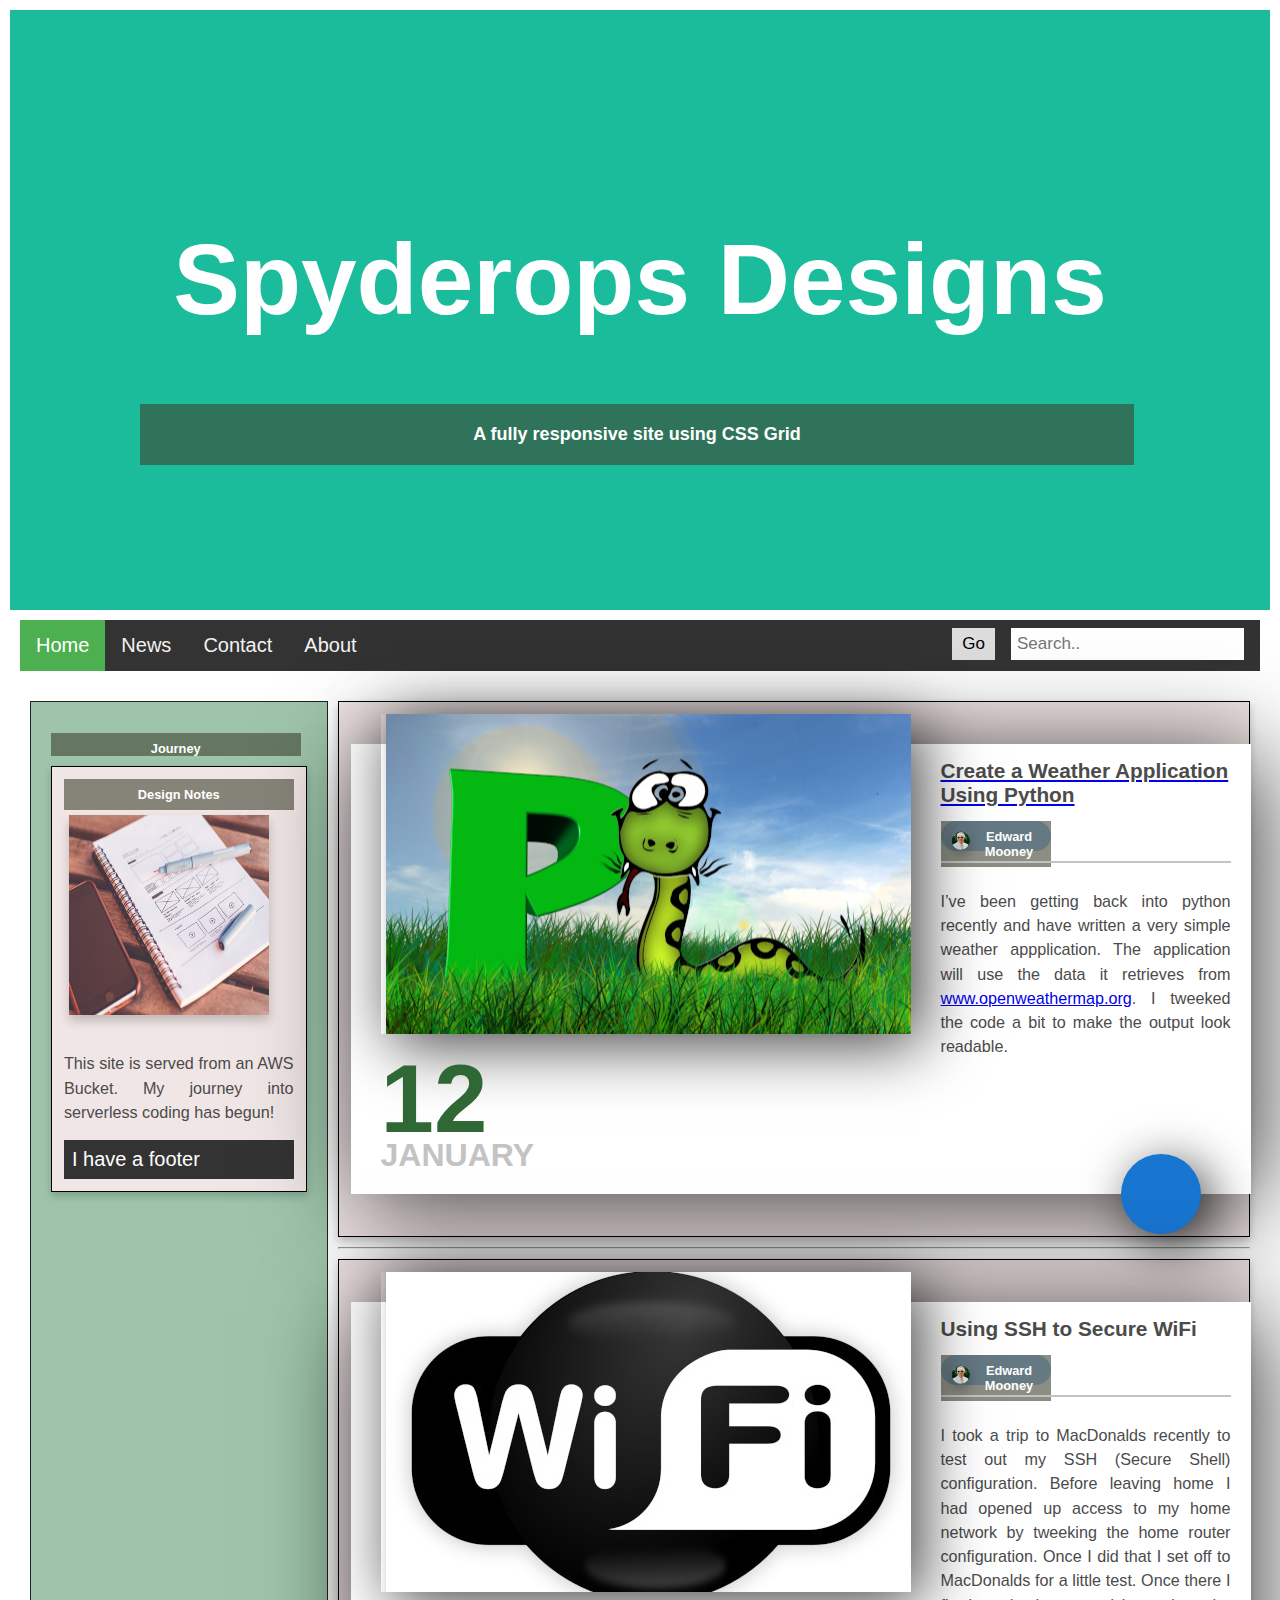
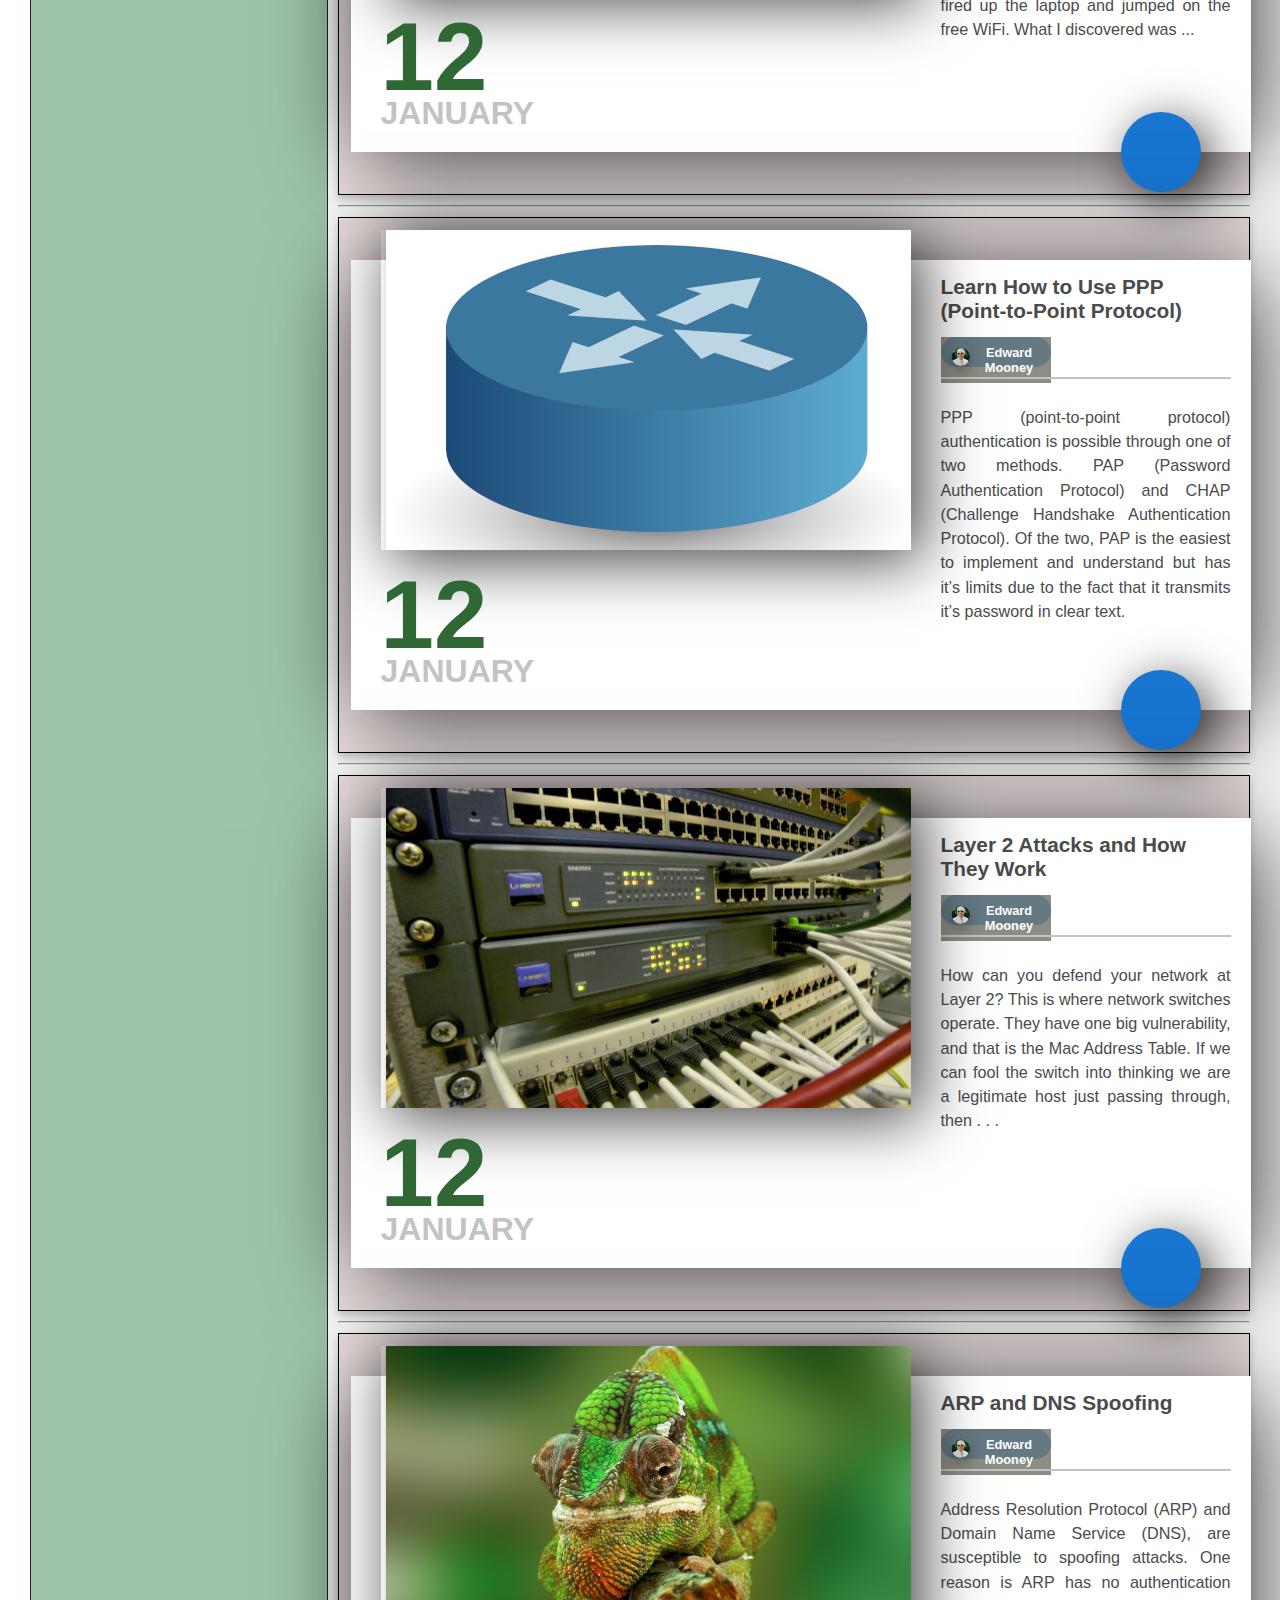
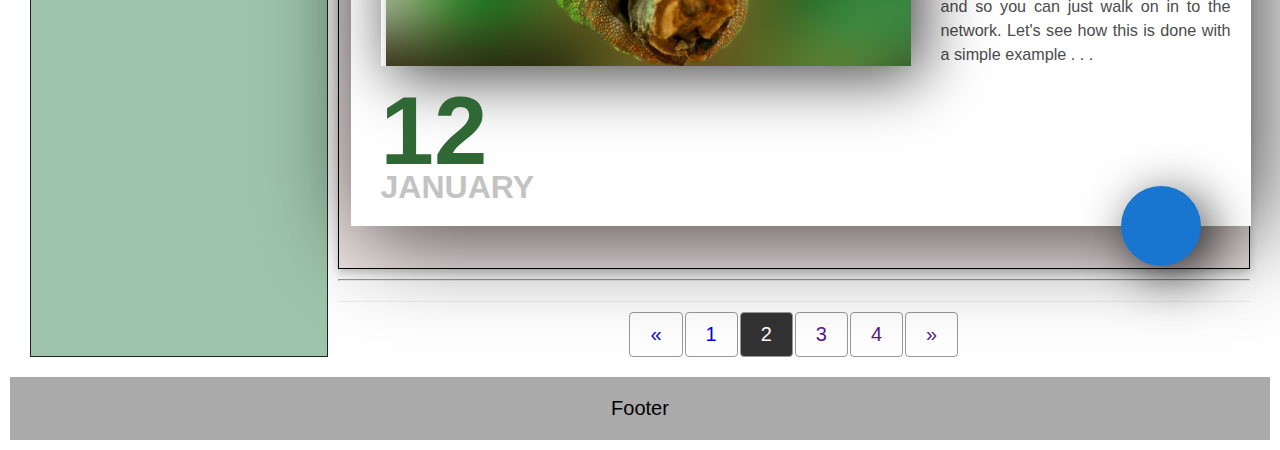
==== index.html @ 39fe514c "First Commit - Index.html linked to 1 page" ====
<!doctype html>
<html>
<head>
<meta charset="UTF-8">
<title>Spyderops</title>
<meta name="viewport" content="width=device-width, initial-scale=1">
<!-- <link rel="stylesheet" href="assets/css/reset.css"> -->
<link rel="stylesheet" href="assets/css/site.css">
<link rel="stylesheet" href="https://use.fontawesome.com/releases/v5.6.3/css/all.css" integrity="sha384-UHRtZLI+pbxtHCWp1t77Bi1L4ZtiqrqD80Kn4Z8NTSRyMA2Fd33n5dQ8lWUE00s/" crossorigin="anonymous">
</head>
<body>
	<header class="header">
	<h1>Spyderops Designs</h1>
		<h2>A fully responsive site using CSS Grid</h2>
	</header>
	<div class="topnav" id="topBar">
	<a href="#" class="active"><i class="fas fa-home"></i> Home</a>
		<a href="#" class="news"><i class="fas fa-newspaper"></i> News</a>
		<a href="#" class="contact"><i class="fas fa-envelope-square"></i> Contact</a>
		<a href="#" class="about"><i class="fas fa-user"></i> About</a>
				<div class="search-container">
				<input type="text" placeholder="Search..">
				<button type="submit">Go</button>
				<a href="javascript:void(0);" class="icon" onClick="hamburger()">More</a>
				</div><!-- search-container -->
	</div><!-- topnav -->
	<!-- main finishes just above the footer - way on down there :) -->
	<main class="grid-container">
	<section class="grid-item">
		<h2>Journey</h2>
		<div class="card">
			<h2>Design Notes</h2>
			<img src="assets/images/notepad.jpg" width="200px" height="200px" alt="notebook">
			<div class="content">
			<p>This site is served from an AWS Bucket. My journey into serverless coding has begun!</p>
			</div><!-- content -->
			<footer>I have a footer</footer>
		</div><!-- card -->
	</section><!-- grid-item -->
	<section class="post">
		<div class="card">
		<!-- post item -->
				<div class="post-item">
				  <div class="thumbnail"><img class="left" src="assets/images/python-sm.jpg"/></div>
				  <div class="right">
					<a href="python-owm.html#top"><h1>Create a Weather Application Using Python</h1></a>
					<div class="author"><img src="assets/images/Eddie.png"/>
					  <h2>Edward Mooney</h2>
					</div>
					<div class="separator"></div>
					<p>I’ve been getting back into python recently and have written a very simple weather appplication. The application will use the data it retrieves from <a href="http://www.openweathermap.org">www.openweathermap.org</a>. I tweeked the code a bit to make the output look readable.</p>
				  </div>
				  <h5>12</h5>
				  <h6>JANUARY</h6>
				  <ul>
					<li><i class="far fa-envelope fa-2x"></i></li>
				  </ul>
				  <div class="fab"><a href="python-owm.html#top"><i class="fa fa-book-reader fa-3x"> </i></a></div>
				</div>
		<!-- post item -->
		</div><!-- card -->
		<hr>
	<section class="post">
		<div class="card">
		<!-- post item -->
				<div class="post-item">
				  <div class="thumbnail"><img class="left" src="assets/images/wifi-sm.jpg"/></div>
				  <div class="right">
					<h1>Using SSH to Secure WiFi</h1>
					<div class="author"><img src="assets/images/Eddie.png"/>
					  <h2>Edward Mooney</h2>
					</div>
					<div class="separator"></div>
					<p>I took a trip to MacDonalds recently to test out my SSH (Secure Shell) configuration. Before leaving home I had opened up access to my home network by tweeking the home router configuration. Once I did that I set off to MacDonalds for a little test. Once there I fired up the laptop and jumped on the free WiFi. What I discovered was ...</p>
				  </div>
				  <h5>12</h5>
				  <h6>JANUARY</h6>
				  <ul>
					<li><i class="far fa-envelope fa-2x"></i></li>
				  </ul>
				  <div class="fab"><i class="fa fa-book-reader fa-3x"> </i></div>
				</div>
		<!-- post item -->
		</div><!-- card -->
		<hr>
	<section class="post">
		<div class="card">
		<!-- post item -->
				<div class="post-item">
				  <div class="thumbnail"><img class="left" src="assets/images/router-sm.jpg"/></div>
				  <div class="right">
					<h1>Learn How to Use PPP (Point-to-Point Protocol)</h1>
					<div class="author"><img src="assets/images/Eddie.png"/>
					  <h2>Edward Mooney</h2>
					</div>
					<div class="separator"></div>
					<p>PPP (point-to-point protocol) authentication is possible through one of two methods. PAP (Password Authentication Protocol) and CHAP (Challenge Handshake Authentication Protocol). Of the two, PAP is the easiest to implement and understand but has it’s limits due to the fact that it transmits it’s password in clear text. </p>
				  </div>
				  <h5>12</h5>
				  <h6>JANUARY</h6>
				  <ul>
					<li><i class="far fa-envelope fa-2x"></i></li>
				  </ul>
				  <div class="fab"><i class="fa fa-book-reader fa-3x"> </i></div>
				</div>
		<!-- post item -->
		</div><!-- card -->
		<hr>
		<section class="post">
			<div class="card">
			<!-- post item -->
					<div class="post-item">
						<div class="thumbnail"><img class="left" src="assets/images/switch-sm.jpg"/></div>
						<div class="right">
						<h1>Layer 2 Attacks and How They Work</h1>
						<div class="author"><img src="assets/images/Eddie.png"/>
							<h2>Edward Mooney</h2>
						</div>
						<div class="separator"></div>
						<p>How can you defend your network at Layer 2? This is where network switches operate. They have one big vulnerability, and that is the Mac Address Table. If we can fool the switch into thinking we are a legitimate host just passing through, then . . .   </p>
						</div>
						<h5>12</h5>
						<h6>JANUARY</h6>
						<ul>
						<li><i class="far fa-envelope fa-2x"></i></li>
						</ul>
						<div class="fab"><i class="fa fa-book-reader fa-3x"> </i></div>
					</div>
			<!-- post item -->
			</div><!-- card -->
			<hr>
			<section class="post">
				<div class="card">
				<!-- post item -->
						<div class="post-item">
							<div class="thumbnail"><img class="left" src="assets/images/gringo-sm.jpg"/></div>
							<div class="right">
							<h1>ARP and DNS Spoofing</h1>
							<div class="author"><img src="assets/images/Eddie.png"/>
								<h2>Edward Mooney</h2>
							</div>
							<div class="separator"></div>
							<p>Address Resolution Protocol (ARP) and Domain Name Service (DNS), are susceptible to spoofing attacks. One reason is ARP has no authentication and so you can just walk on in to the network. Let's see how this is done with a simple example . . .</p>
							</div>
							<h5>12</h5>
							<h6>JANUARY</h6>
							<ul>
							<li><i class="far fa-envelope fa-2x"></i></li>
							</ul>
							<div class="fab"><i class="fa fa-book-reader fa-3x"> </i></div>
						</div>
				<!-- post item -->
				</div><!-- card -->
				<hr>
	<!-- Pagination Code -->
		    <nav class="pagination-nav" aria-label="pagination-nav">
        <ul class="pagination">
            <li><a href="spyder-3.html"><span aria-hidden="true">&laquo;</span><span class="visuallyhidden">previous set of pages</span></a></li>
			<li><a href="spyder-3.html#post-1"><span class="visuallyhidden">page </span>1</a></li>
            <li><a href="posts-2.html" aria-current="page"><span class="visuallyhidden">page </span>2</a></li>
            <li><a href=""><span class="visuallyhidden">page </span>3</a></li>
            <li><a href=""><span class="visuallyhidden">page </span>4</a></li>
            <li><a href=""><span class="visuallyhidden">next set of pages</span><span aria-hidden="true">&raquo;</span></a></li>
        </ul>
    </nav>
	<!-- End pagination Code -->
		</section>
	</main><!-- see, told you ! -->
	<footer class="footer">Footer</footer>
	<!-- good practice to put your JS down here -->
	<script src="assets/js/functions.js"></script>
</body>
</html>
---- assets/css/site.css ----
/* 
CSS Document
Author:  Edward Mooney - spyderops.net brnagn7@gmail.com
-------------------------------------------------------------------------------*/

body {
	font-family:  "Helvetica Neue", Helvetica, Arial, sans-serif;
	font-size: 20px;
    padding: 0;
    margin: 10px;
}

.grid-container {
	display: grid;
	grid-template-columns: 1fr 3fr;
	grid-template-rows: auto;
	grid-template-areas: 
		". gc gc gc";
	grid-column-gap: 10px;
	grid-row-gap: 8px;
	padding: 20px;
	background-color: #fff;

}
.grid-container .single-page-gc {
  grid-template-columns: 4fr;
}

.grid-container h2 {
	text-align: center;
	background-color: rgba(63,66,49,0.60);
	color: #fff;
}

.grid-item {
	border: 1px solid #222;
	background-color: #9ec5ab;
	text-align: left;
	padding: 20px;
}

/* site header
-------------------------------------------------------------------------------*/
.header {
	padding: 130px;
	text-align: center;
	background: #1abc9c;
	background-image: url('../images/laptop.jpg');
	background-size: cover;
	background-attachment: fixed;
}

.header h1 {
	font-size: 5em;
	color: white;	
}

.header h2 {
	magin: 20px;
	padding: 20px;
	font-size: 18px;
	color: white;
	background-color: rgba(63,66,49,0.60);
	text-align: center;
}

/* Navigation*
-------------------------------------------------------------------------------*/
.topnav {
	margin: 10px;
	background-color: #333;
	overflow: hidden;
}

.topnav a {
	float: left;
	color: #f2f2f2;
	text-align: center;
	padding: 14px 16px;
	text-decoration: none;
}

.topnav a:hover {
	background-color: #ddd;
	color: black;
}

.topnav a.active {
	background-color: #4caf50;
	color: white;
}

/* Search box
-------------------------------------------------------------------------------*/
.topnav input[type=text] {
	float: right;
	padding: 6px;
	border: none;
	margin-top: 8px;
	margin-right: 16px;
	font-size: 17px;
}

.topnav .search-container button {
	float: right;
	padding: 6px 10px;
	margin-top: 8px;
	margin-right: 16px;
	background: #ddd;
	font-size: 17px;
	border: none;
	cursor: pointer;
}

.topnav .icon {
	display: none;
}

.topnav .search-container button:hover {
	background: #ccc;
}

/* pagination
-------------------------------------------------------------------------------

 		    class to hide content visually leaving it available to screenreaders.
        See notes in cookbook recipe. 
        https://github.com/h5bp/html5-boilerplate/issues/1985#issuecomment-394096182
        https://medium.com/@matuzo/writing-css-with-accessibility-in-mind-8514a0007939 

------------------------------------------------------------------------------- */
        .visuallyhidden {
          border: 0;
          clip: rect(0 0 0 0);
          height: auto;
          margin: 0;
          overflow: hidden;
          padding: 0;
          position: absolute;
          width: 1px;
          white-space: nowrap;
      }
      .pagination-nav {
          display: flex;
          justify-content: center;
          border-top: 1px solid #eee;
          margin-top: 1em;
          padding-top: .5em;
      }
      .pagination {
          list-style: none;
          margin: 0;
          padding: 0;
          display: flex;
      }
      .pagination li {
          margin: 0 1px;
      }
      .pagination a {
          display: block;
          padding: .5em 1em;
          border: 1px solid #999;
          border-radius: .2em;
          text-decoration: none;
      }
      .pagination a[aria-current="page"] {
          background-color: #333;
          color: #fff;
      }

/* site post
-------------------------------------------------------------------------------*/
.post {
	grid-area: gc;
}

/* card for post content
-------------------------------------------------------------------------------*/
.card {
  box-shadow: 0 4px 8px 0 rgba(0,0,0,0.2);
  transition: 0.3s;
  border: 1px solid black;
  padding: 12px;
  background-color: #f1e6e6;
}

.card img {
	box-shadow: 0 6px 10px 0 rgba(0,0,0,0.2);
	margin: 5px;
}

.card h2 {
	margin: 0;
	padding: .5rem;
}

.card h5 {
	color: #2f6735;
}

.card content {
	padding: 1rem;
}

.card footer {
	background-color: #333;
	color: #fff;
	padding: .5rem;
}

/* Post Item
-------------------------------------------------------------------------------*/
span.s1 {
  position: absolute;
  top: 0;
  font-size: 15rem;
  font-weight: 800;
  text-transform: uppercase;
  color: #3C4447;
}

span.s2 {
  font-weight: 800;
  position: absolute;
  bottom: 0;
  right: 0;
  font-size: 15rem;
  text-transform: uppercase;
  color: #3C4447;
}

/* The Post Item
-------------------------------------------------------------------------------*/
.post-item {
  position: relative;
  height: 450px;
  width: 900px;
  margin: 30px auto;
  background-color: #FFF;
  -webkit-box-shadow: 10px 10px 93px 0px rgba(0, 0, 0, 0.75);
  -moz-box-shadow: 10px 10px 93px 0px rgba(0, 0, 0, 0.75);
  box-shadow: 10px 10px 93px 0px rgba(0, 0, 0, 0.75);
}
.single-page-post-item {
  width: 90%;
  padding: 25px;
}

code {
  background-color: #222;
  color: #4caf50;
  padding: 0px 8px 0px 8px;
}

/* Image on the left side
-------------------------------------------------------------------------------*/
.thumbnail {
  float: left;
  position: relative;
  left: 30px;
  top: -30px;
  height: 320px;
  width: 530px;
  -webkit-box-shadow: 10px 10px 60px 0px rgba(0, 0, 0, 0.75);
  -moz-box-shadow: 10px 10px 60px 0px rgba(0, 0, 0, 0.75);
  box-shadow: 10px 10px 60px 0px rgba(0, 0, 0, 0.75);
  overflow: hidden;
}
.page-thumbnail {
  -webkit-box-shadow: 10px 10px 60px 0px rgba(0, 0, 0, 0.75);
  -moz-box-shadow: 10px 10px 60px 0px rgba(0, 0, 0, 0.75);
  box-shadow: 10px 10px 60px 0px rgba(0, 0, 0, 0.75);
  overflow: hidden; 
}
.single-page-tn {
  float: right;
}

/*object-fit: cover;
/*object-position: center;
-------------------------------------------------------------------------------*/
img.left {
  position: absolute;
  left: 50%;
  top: 50%;
  height: auto;
  width: 100%;
  -webkit-transform: translate(-50%, -50%);
  -ms-transform: translate(-50%, -50%);
  transform: translate(-50%, -50%);
}

/* Right side of the card 
-------------------------------------------------------------------------------*/
.right {
  margin-left: 590px;
  margin-right: 20px;
}

h1 {
  padding-top: 15px;
  font-size: 1.3rem;
  color: #4B4B4B;
}

.author {
  background-color: #9ECAFF;
  height: 30px;
  width: 110px;
  border-radius: 20px;
}

.author > img {
  padding-top: 5px;
  margin-left: 10px;
  float: left;
  height: 20px;
  width: 20px;
  border-radius: 50%;
}

h2 {
  padding-top: 8px;
  margin-right: 6px;
  text-align: right;
  font-size: 0.8rem;
}

.separator {
  margin-top: 10px;
  border: 1px solid #C3C3C3;
}

p {
  text-align: justify;
  padding-top: 10px;
  font-size: 1.01rem;
  line-height: 150%;
  color: #4B4B4B;
}

/* DATE of Post
-------------------------------------------------------------------------------*/
h5 {
  position: absolute;
  left: 30px;
  bottom: -120px;
  font-size: 6rem;
  color: #C3C3C3;
}

h6 {
  position: absolute;
  left: 30px;
  bottom: -55px;
  font-size: 2rem;
  color: #C3C3C3;
}

/* Those future buttons
-------------------------------------------------------------------------------*/
ul {
  margin-left: 180px;
}

.post-item li {
  display: inline;
  list-style: none;
  padding-right: 40px;
  color: #7B7B7B;
}
/* Floating Action Buttons - only using envelope for now
-------------------------------------------------------------------------------*/
.fab {
  position: absolute;
  right: 50px;
  bottom: -40px;
  box-sizing: border-box;
  padding-top: 18px;
  background-color: #1875D0;
  width: 80px;
  height: 80px;
  color: white;
  text-align: center;
  border-radius: 50%;
  -webkit-box-shadow: 10px 10px 50px 0px rgba(0, 0, 0, 0.75);
  -moz-box-shadow: 10px 10px 50px 0px rgba(0, 0, 0, 0.75);
  box-shadow: 10px 10px 50px 0px rgba(0, 0, 0, 0.75);
}

/* Footer
-------------------------------------------------------------------------------*/
.footer {
	padding: 20px;
	text-align: center;
	background: #aaa;
}

/* Media queries
-------------------------------------------------------------------------------*/

@media screen and (max-width: 950px) {
	.grid-container {
		display: grid;
		grid-template-columns: 1fr;
		grid-template-areas: "gc";
  }
}

@media screen and (max-width: 930px) {
        .grid-container {
          display: grid;
          grid-template-columns: 1fr;
          grid-template-areas: 
          "gc";
        }
        
        .thumbnail {
          display: none;
        }

        .right {
          margin: 20px 50px 20px 20px;
        }

        .fa-envelope:before {
          display: none;
        }
        .post-item {
          width: 400px;
        }
        .topnav a:not(first-child) { display: none}
        .topnav a.icon {
          float: right;
          display: block;
        }
        .header {
          padding: 30px;
          text-align: center;
          background: #1abc9c;
        }
        .header h1 {
          font-size: 20px;
        }
        .header p {
          display: none;
        }

      .topnav.responsive a {
        float: none;
        display: block;
        text-align: left;
      }
}

/* EOF
-------------------------------------------------------------------------------*/
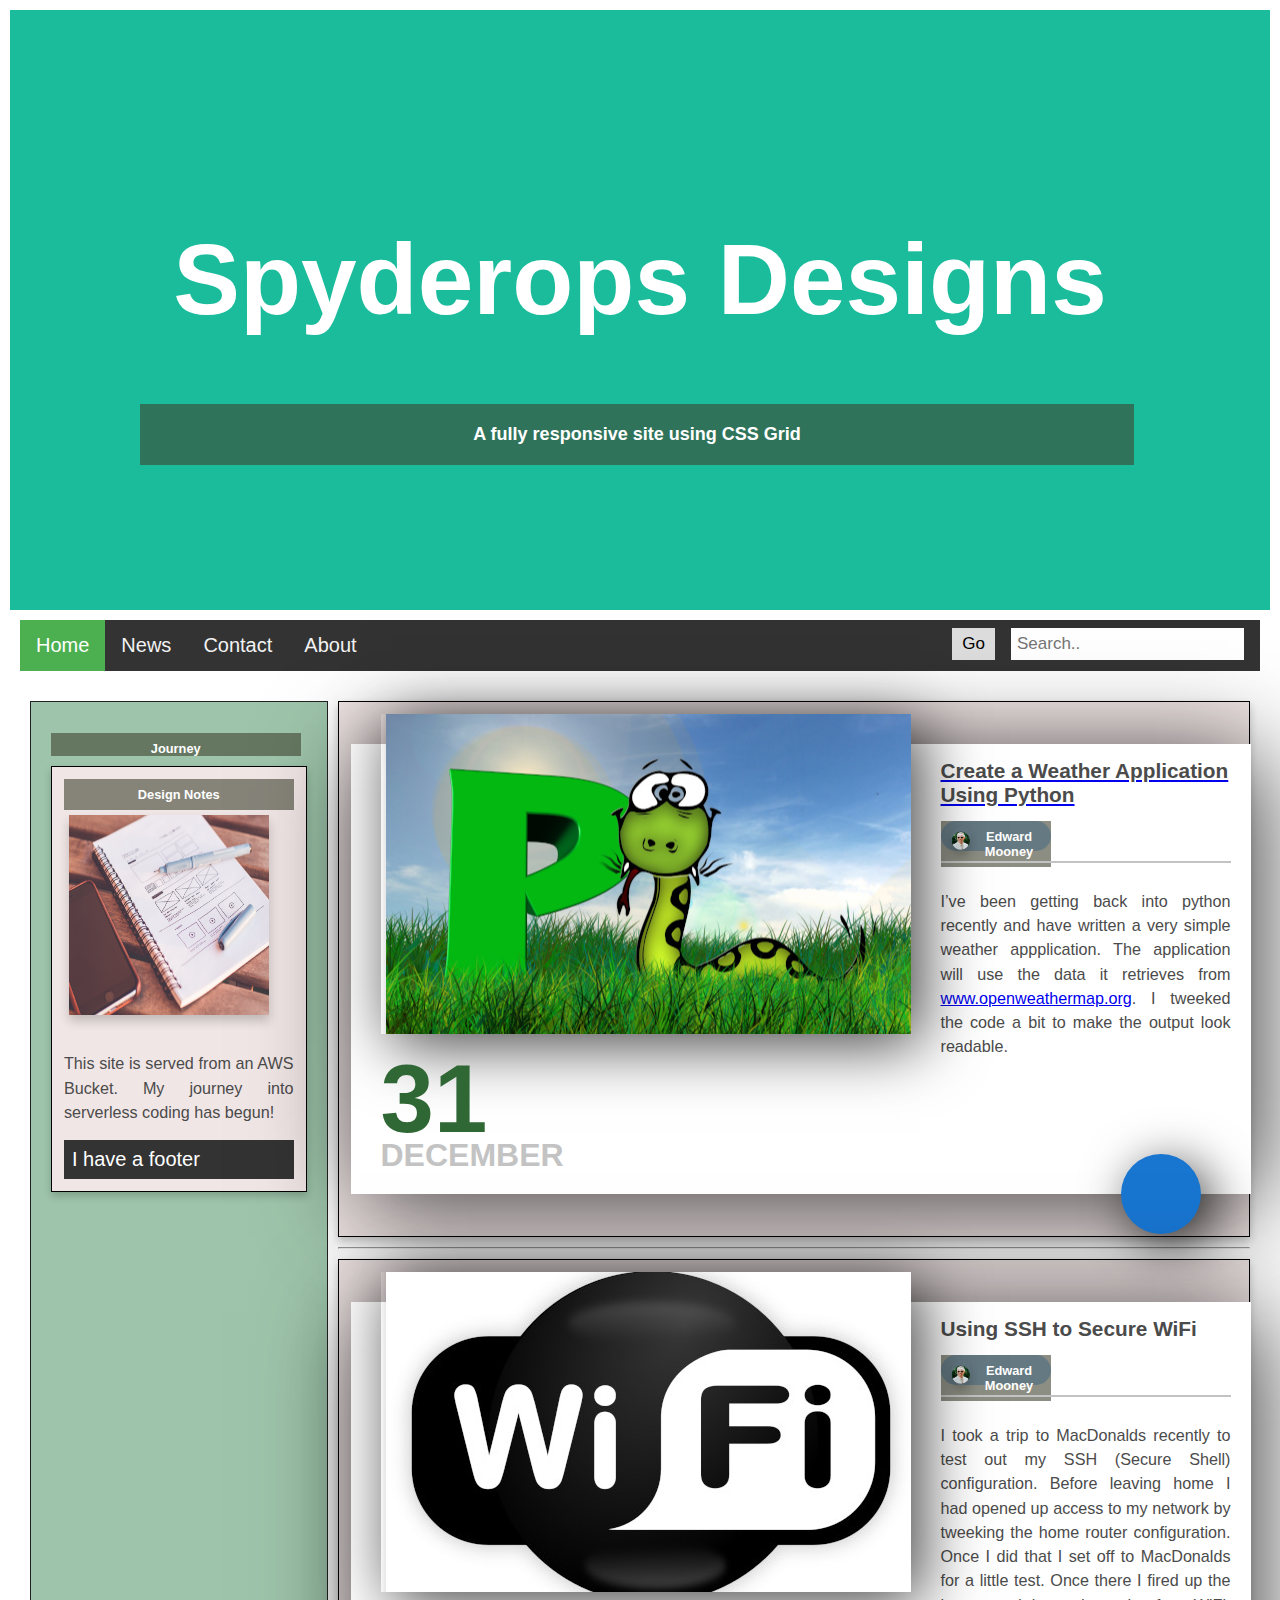
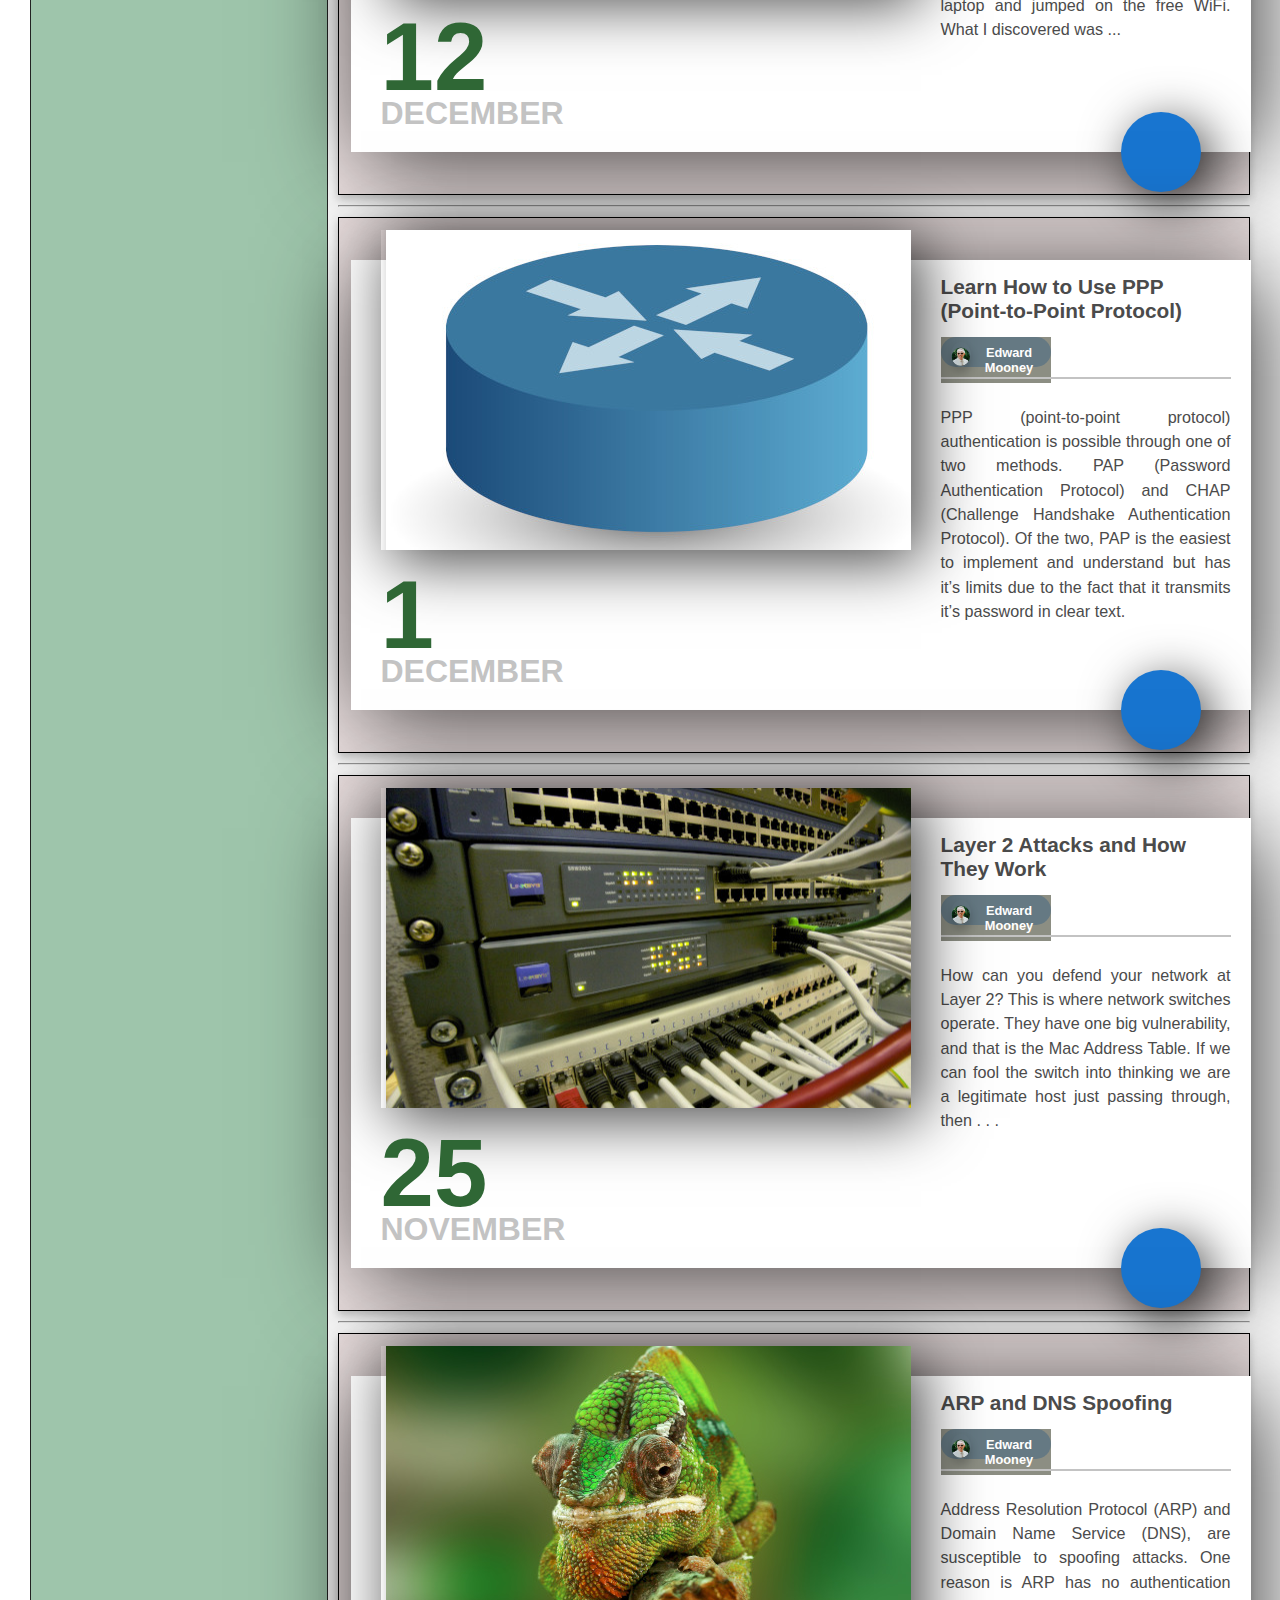
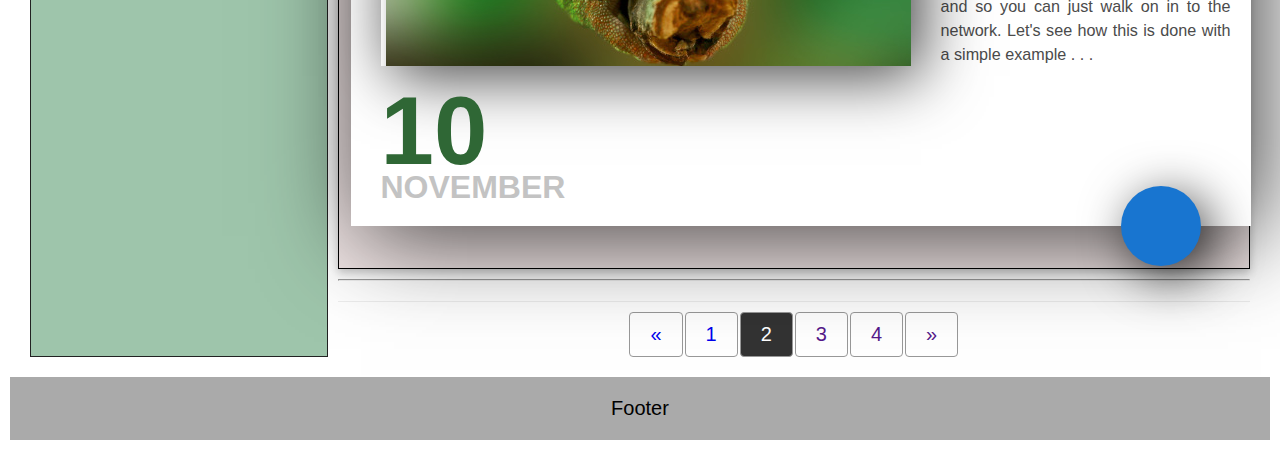
==== commit d05fbdfd: "First Live Upload State" ====
--- a/index.html
+++ b/index.html
@@ -50,8 +50,8 @@
 					<div class="separator"></div>
 					<p>I’ve been getting back into python recently and have written a very simple weather appplication. The application will use the data it retrieves from <a href="http://www.openweathermap.org">www.openweathermap.org</a>. I tweeked the code a bit to make the output look readable.</p>
 				  </div>
-				  <h5>12</h5>
-				  <h6>JANUARY</h6>
+				  <h5>31</h5>
+				  <h6>DECEMBER</h6>
 				  <ul>
 					<li><i class="far fa-envelope fa-2x"></i></li>
 				  </ul>
@@ -71,10 +71,10 @@
 					  <h2>Edward Mooney</h2>
 					</div>
 					<div class="separator"></div>
-					<p>I took a trip to MacDonalds recently to test out my SSH (Secure Shell) configuration. Before leaving home I had opened up access to my home network by tweeking the home router configuration. Once I did that I set off to MacDonalds for a little test. Once there I fired up the laptop and jumped on the free WiFi. What I discovered was ...</p>
+					<p>I took a trip to MacDonalds recently to test out my SSH (Secure Shell) configuration. Before leaving home I had opened up access to my network by tweeking the home router configuration. Once I did that I set off to MacDonalds for a little test. Once there I fired up the laptop and jumped on the free WiFi. What I discovered was ...</p>
 				  </div>
 				  <h5>12</h5>
-				  <h6>JANUARY</h6>
+				  <h6>DECEMBER</h6>
 				  <ul>
 					<li><i class="far fa-envelope fa-2x"></i></li>
 				  </ul>
@@ -96,8 +96,8 @@
 					<div class="separator"></div>
 					<p>PPP (point-to-point protocol) authentication is possible through one of two methods. PAP (Password Authentication Protocol) and CHAP (Challenge Handshake Authentication Protocol). Of the two, PAP is the easiest to implement and understand but has it’s limits due to the fact that it transmits it’s password in clear text. </p>
 				  </div>
-				  <h5>12</h5>
-				  <h6>JANUARY</h6>
+				  <h5>1</h5>
+				  <h6>DECEMBER</h6>
 				  <ul>
 					<li><i class="far fa-envelope fa-2x"></i></li>
 				  </ul>
@@ -119,8 +119,8 @@
 						<div class="separator"></div>
 						<p>How can you defend your network at Layer 2? This is where network switches operate. They have one big vulnerability, and that is the Mac Address Table. If we can fool the switch into thinking we are a legitimate host just passing through, then . . .   </p>
 						</div>
-						<h5>12</h5>
-						<h6>JANUARY</h6>
+						<h5>25</h5>
+						<h6>NOVEMBER</h6>
 						<ul>
 						<li><i class="far fa-envelope fa-2x"></i></li>
 						</ul>
@@ -142,8 +142,8 @@
 							<div class="separator"></div>
 							<p>Address Resolution Protocol (ARP) and Domain Name Service (DNS), are susceptible to spoofing attacks. One reason is ARP has no authentication and so you can just walk on in to the network. Let's see how this is done with a simple example . . .</p>
 							</div>
-							<h5>12</h5>
-							<h6>JANUARY</h6>
+							<h5>10</h5>
+							<h6>NOVEMBER</h6>
 							<ul>
 							<li><i class="far fa-envelope fa-2x"></i></li>
 							</ul>
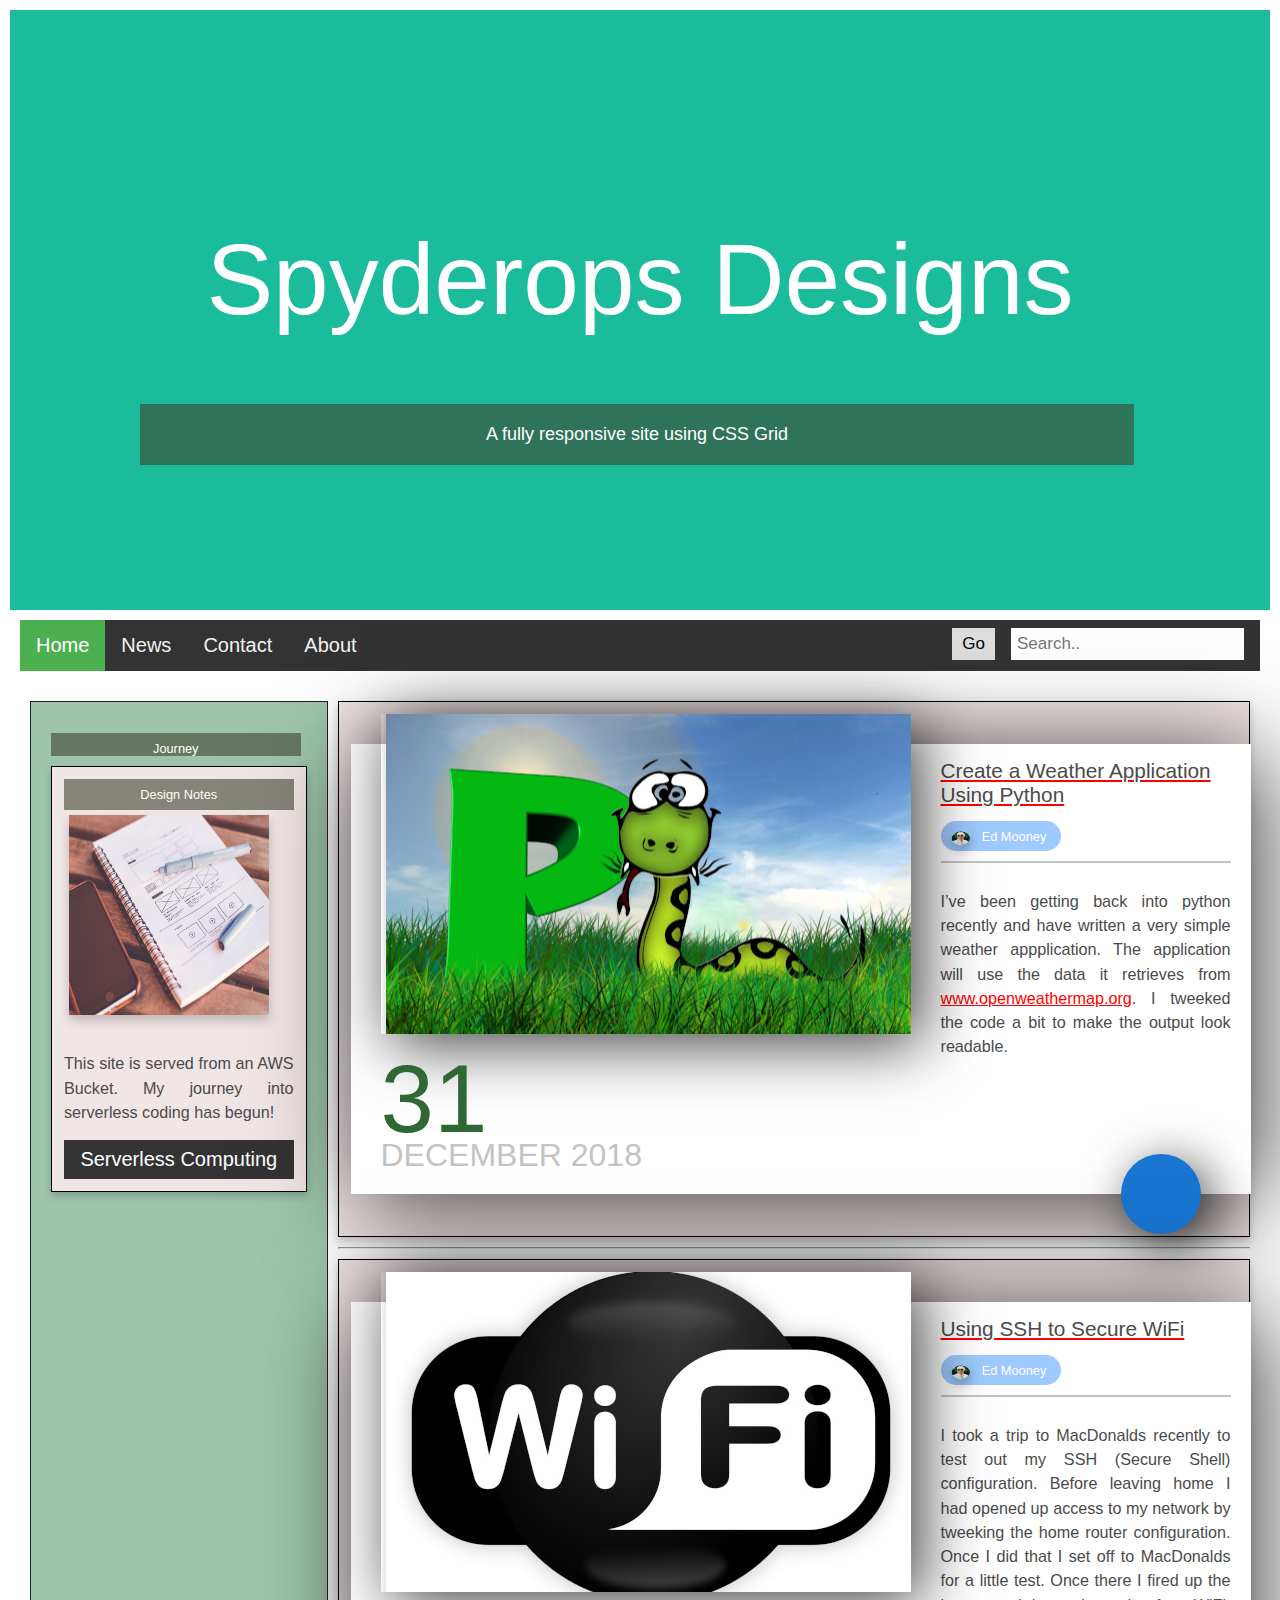
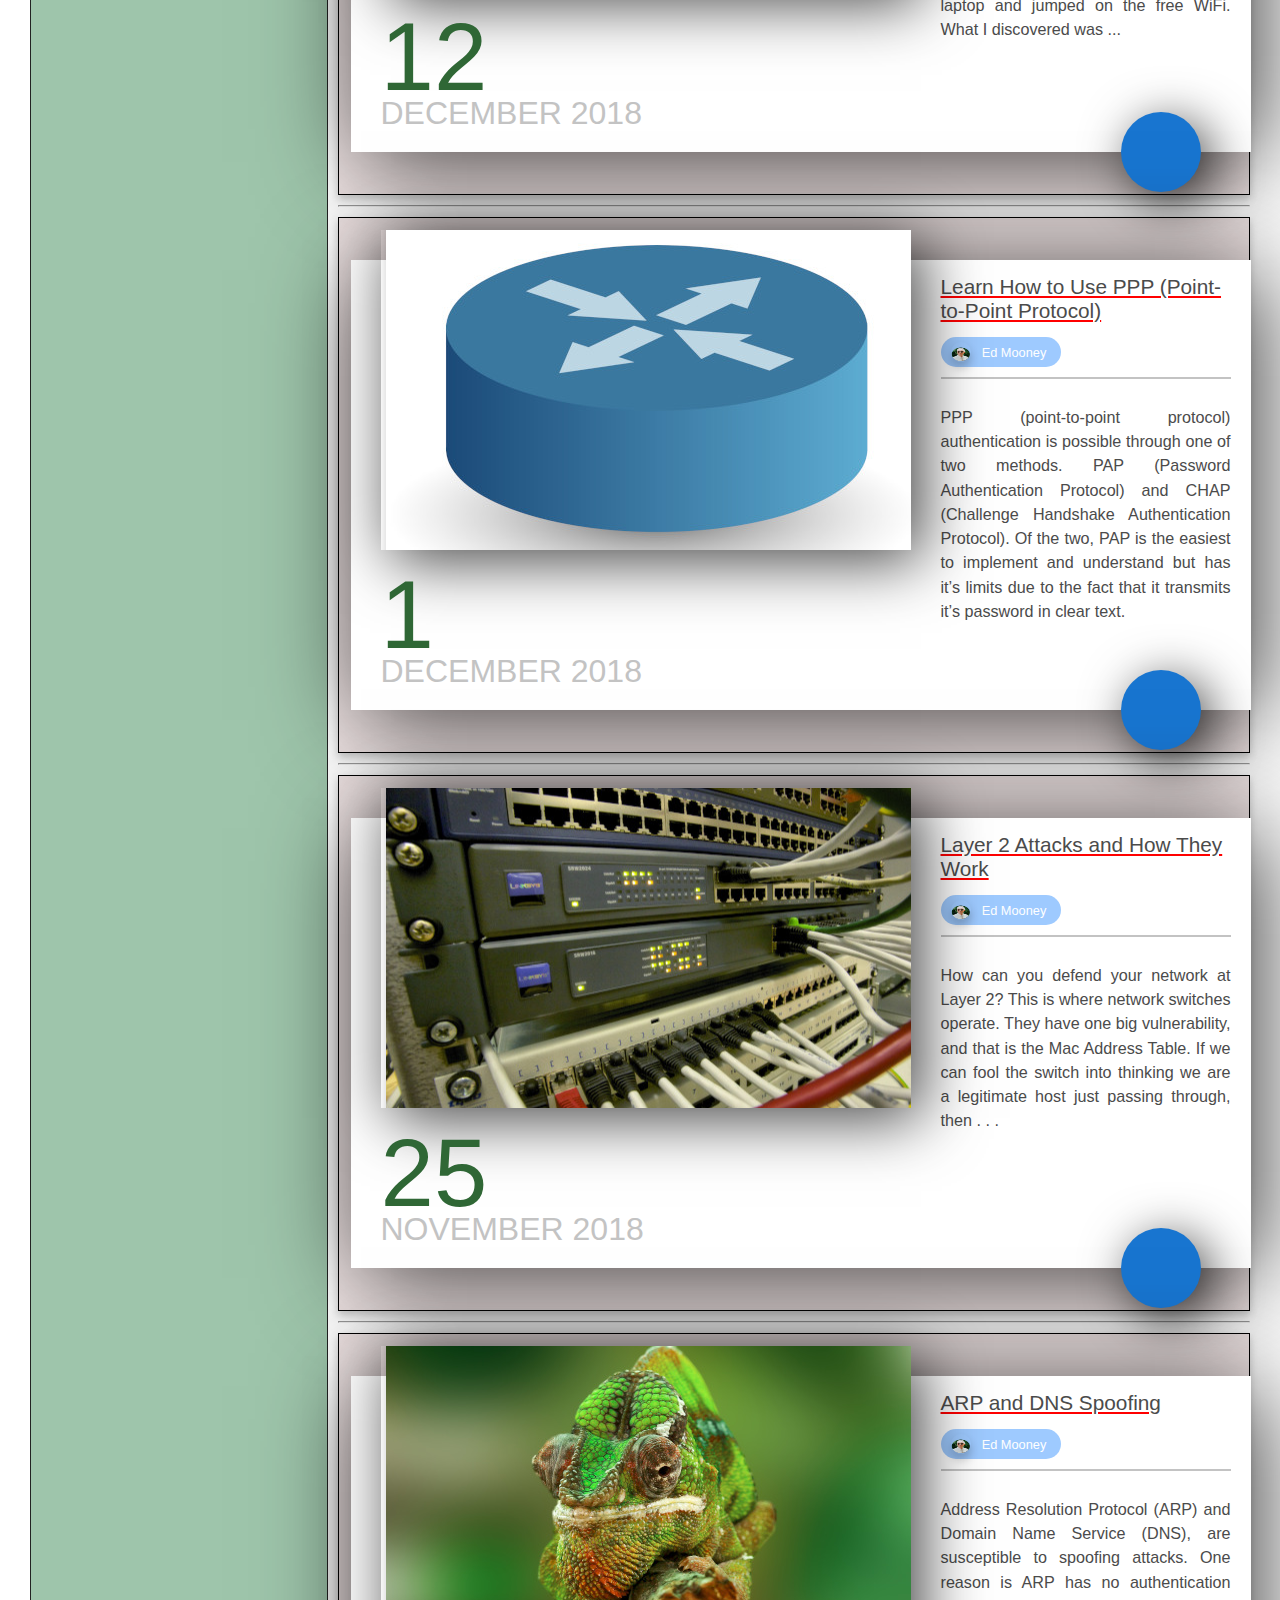
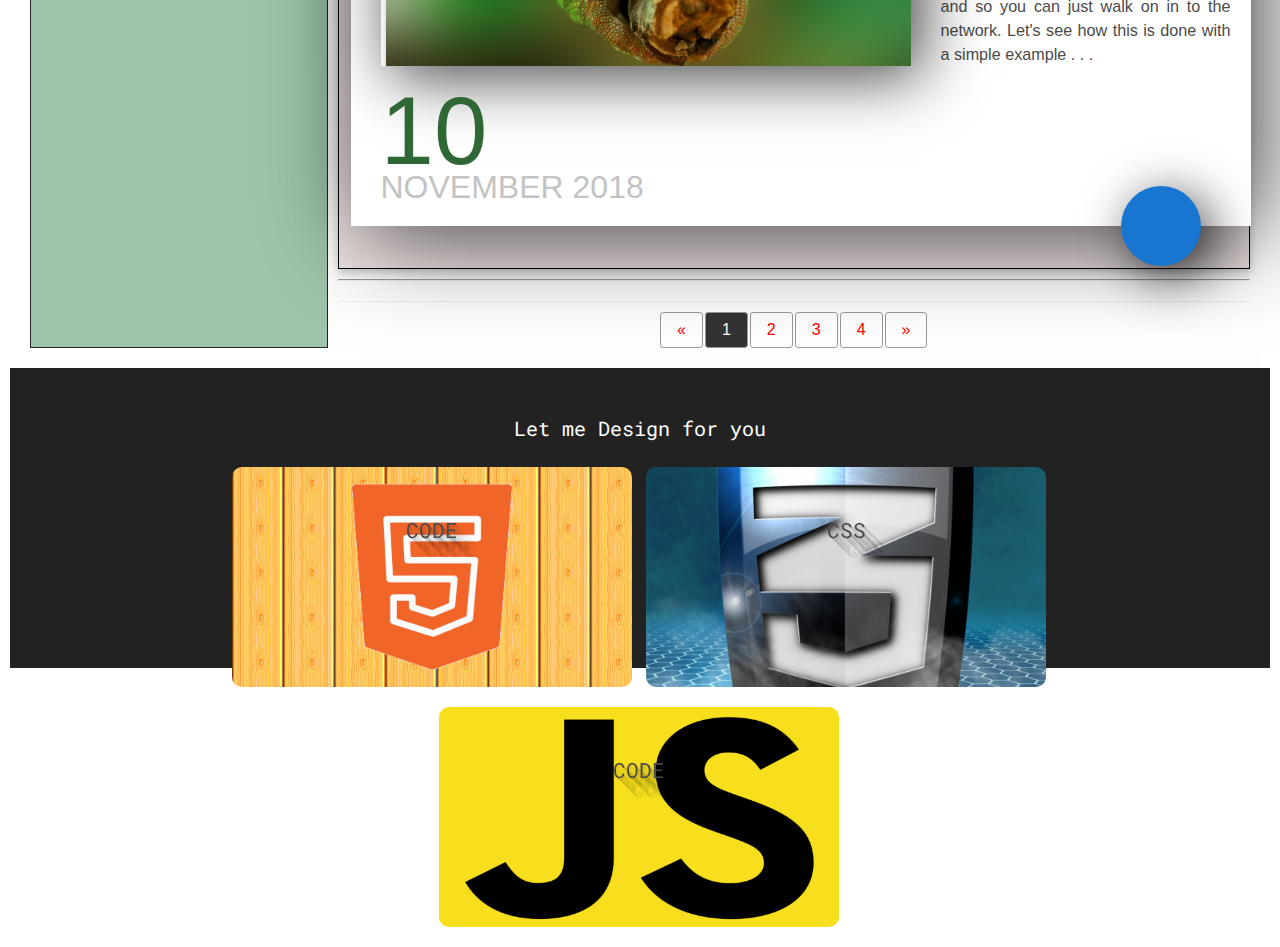
==== commit 453561cf: "Added Footer" ====
--- a/index.html
+++ b/index.html
@@ -4,11 +4,10 @@
 <meta charset="UTF-8">
 <title>Spyderops</title>
 <meta name="viewport" content="width=device-width, initial-scale=1">
-<!-- <link rel="stylesheet" href="assets/css/reset.css"> -->
 <link rel="stylesheet" href="assets/css/site.css">
 <link rel="stylesheet" href="https://use.fontawesome.com/releases/v5.6.3/css/all.css" integrity="sha384-UHRtZLI+pbxtHCWp1t77Bi1L4ZtiqrqD80Kn4Z8NTSRyMA2Fd33n5dQ8lWUE00s/" crossorigin="anonymous">
 </head>
-<body>
+<body onload(myFunction())>
 	<header class="header">
 	<h1>Spyderops Designs</h1>
 		<h2>A fully responsive site using CSS Grid</h2>
@@ -34,7 +33,7 @@
 			<div class="content">
 			<p>This site is served from an AWS Bucket. My journey into serverless coding has begun!</p>
 			</div><!-- content -->
-			<footer>I have a footer</footer>
+			<footer>Serverless Computing</footer>
 		</div><!-- card -->
 	</section><!-- grid-item -->
 	<section class="post">
@@ -45,16 +44,13 @@
 				  <div class="right">
 					<a href="python-owm.html#top"><h1>Create a Weather Application Using Python</h1></a>
 					<div class="author"><img src="assets/images/Eddie.png"/>
-					  <h2>Edward Mooney</h2>
+					  <h2>Ed Mooney</h2>
 					</div>
 					<div class="separator"></div>
 					<p>I’ve been getting back into python recently and have written a very simple weather appplication. The application will use the data it retrieves from <a href="http://www.openweathermap.org">www.openweathermap.org</a>. I tweeked the code a bit to make the output look readable.</p>
 				  </div>
 				  <h5>31</h5>
-				  <h6>DECEMBER</h6>
-				  <ul>
-					<li><i class="far fa-envelope fa-2x"></i></li>
-				  </ul>
+				  <h6>DECEMBER 2018</h6>
 				  <div class="fab"><a href="python-owm.html#top"><i class="fa fa-book-reader fa-3x"> </i></a></div>
 				</div>
 		<!-- post item -->
@@ -66,19 +62,16 @@
 				<div class="post-item">
 				  <div class="thumbnail"><img class="left" src="assets/images/wifi-sm.jpg"/></div>
 				  <div class="right">
-					<h1>Using SSH to Secure WiFi</h1>
+					<a href="ssh-wifi.html#top"><h1>Using SSH to Secure WiFi</h1></a>
 					<div class="author"><img src="assets/images/Eddie.png"/>
-					  <h2>Edward Mooney</h2>
+					  <h2>Ed Mooney</h2>
 					</div>
 					<div class="separator"></div>
 					<p>I took a trip to MacDonalds recently to test out my SSH (Secure Shell) configuration. Before leaving home I had opened up access to my network by tweeking the home router configuration. Once I did that I set off to MacDonalds for a little test. Once there I fired up the laptop and jumped on the free WiFi. What I discovered was ...</p>
 				  </div>
 				  <h5>12</h5>
-				  <h6>DECEMBER</h6>
-				  <ul>
-					<li><i class="far fa-envelope fa-2x"></i></li>
-				  </ul>
-				  <div class="fab"><i class="fa fa-book-reader fa-3x"> </i></div>
+				  <h6>DECEMBER 2018</h6>
+				  <div class="fab"><a href="ssh-wifi.html#top"><i class="fa fa-book-reader fa-3x"> </i></a></div>
 				</div>
 		<!-- post item -->
 		</div><!-- card -->
@@ -89,19 +82,16 @@
 				<div class="post-item">
 				  <div class="thumbnail"><img class="left" src="assets/images/router-sm.jpg"/></div>
 				  <div class="right">
-					<h1>Learn How to Use PPP (Point-to-Point Protocol)</h1>
+					<a href="ppp.html#top"><h1>Learn How to Use PPP (Point-to-Point Protocol)</h1></a>
 					<div class="author"><img src="assets/images/Eddie.png"/>
-					  <h2>Edward Mooney</h2>
+					  <h2>Ed Mooney</h2>
 					</div>
 					<div class="separator"></div>
 					<p>PPP (point-to-point protocol) authentication is possible through one of two methods. PAP (Password Authentication Protocol) and CHAP (Challenge Handshake Authentication Protocol). Of the two, PAP is the easiest to implement and understand but has it’s limits due to the fact that it transmits it’s password in clear text. </p>
 				  </div>
 				  <h5>1</h5>
-				  <h6>DECEMBER</h6>
-				  <ul>
-					<li><i class="far fa-envelope fa-2x"></i></li>
-				  </ul>
-				  <div class="fab"><i class="fa fa-book-reader fa-3x"> </i></div>
+				  <h6>DECEMBER 2018</h6>
+				  <div class="fab"><a href="ppp.html#top"><i class="fa fa-book-reader fa-3x"> </i></a></div>
 				</div>
 		<!-- post item -->
 		</div><!-- card -->
@@ -112,19 +102,16 @@
 					<div class="post-item">
 						<div class="thumbnail"><img class="left" src="assets/images/switch-sm.jpg"/></div>
 						<div class="right">
-						<h1>Layer 2 Attacks and How They Work</h1>
+						<a href="layer-2.html#top"><h1>Layer 2 Attacks and How They Work</h1></a>
 						<div class="author"><img src="assets/images/Eddie.png"/>
-							<h2>Edward Mooney</h2>
+							<h2>Ed Mooney</h2>
 						</div>
 						<div class="separator"></div>
 						<p>How can you defend your network at Layer 2? This is where network switches operate. They have one big vulnerability, and that is the Mac Address Table. If we can fool the switch into thinking we are a legitimate host just passing through, then . . .   </p>
 						</div>
 						<h5>25</h5>
-						<h6>NOVEMBER</h6>
-						<ul>
-						<li><i class="far fa-envelope fa-2x"></i></li>
-						</ul>
-						<div class="fab"><i class="fa fa-book-reader fa-3x"> </i></div>
+						<h6>NOVEMBER 2018</h6>
+						<div class="fab"><a href="layer-2.html#top"><i class="fa fa-book-reader fa-3x"> </i></a></div>
 					</div>
 			<!-- post item -->
 			</div><!-- card -->
@@ -135,19 +122,16 @@
 						<div class="post-item">
 							<div class="thumbnail"><img class="left" src="assets/images/gringo-sm.jpg"/></div>
 							<div class="right">
-							<h1>ARP and DNS Spoofing</h1>
+							<a href="arp.html#top"><h1>ARP and DNS Spoofing</h1></a>
 							<div class="author"><img src="assets/images/Eddie.png"/>
-								<h2>Edward Mooney</h2>
+								<h2>Ed Mooney</h2>
 							</div>
 							<div class="separator"></div>
 							<p>Address Resolution Protocol (ARP) and Domain Name Service (DNS), are susceptible to spoofing attacks. One reason is ARP has no authentication and so you can just walk on in to the network. Let's see how this is done with a simple example . . .</p>
 							</div>
 							<h5>10</h5>
-							<h6>NOVEMBER</h6>
-							<ul>
-							<li><i class="far fa-envelope fa-2x"></i></li>
-							</ul>
-							<div class="fab"><i class="fa fa-book-reader fa-3x"> </i></div>
+							<h6>NOVEMBER 2018</h6>
+							<div class="fab"><a href="arp.html#top"><i class="fa fa-book-reader fa-3x"> </i></a></div>
 						</div>
 				<!-- post item -->
 				</div><!-- card -->
@@ -155,18 +139,48 @@
 	<!-- Pagination Code -->
 		    <nav class="pagination-nav" aria-label="pagination-nav">
         <ul class="pagination">
-            <li><a href="spyder-3.html"><span aria-hidden="true">&laquo;</span><span class="visuallyhidden">previous set of pages</span></a></li>
-			<li><a href="spyder-3.html#post-1"><span class="visuallyhidden">page </span>1</a></li>
-            <li><a href="posts-2.html" aria-current="page"><span class="visuallyhidden">page </span>2</a></li>
-            <li><a href=""><span class="visuallyhidden">page </span>3</a></li>
-            <li><a href=""><span class="visuallyhidden">page </span>4</a></li>
-            <li><a href=""><span class="visuallyhidden">next set of pages</span><span aria-hidden="true">&raquo;</span></a></li>
+						<li><a href="index.html"><span aria-hidden="true">&laquo;</span><span class="visuallyhidden">previous set of pages</span></a></li>
+						<li><a href="index.html" aria-current="page"><span class="visuallyhidden">page </span>1</a></li>
+			<li><a href="#"><span class="visuallyhidden">page </span>2</a></li>
+            <li><a href="#"><span class="visuallyhidden">page </span>3</a></li>
+            <li><a href="#"><span class="visuallyhidden">page </span>4</a></li>
+            <li><a href="#"><span class="visuallyhidden">next set of pages</span><span aria-hidden="true">&raquo;</span></a></li>
         </ul>
     </nav>
 	<!-- End pagination Code -->
 		</section>
 	</main><!-- see, told you ! -->
-	<footer class="footer">Footer</footer>
+	<footer class="footer">
+	<h4>Let me Design for you <a href="mailto:"brnagn7@gmail.com"><i class="fa fa-envelope"></i></a></h4>
+			<div class="flip">
+					<div class="front" style="background-image: url(assets/images/html5.jpg?w=1260&h=750&dpr=2&auto=compress&cs=tinysrgb)">
+						 <h1 class="text-shadow">CODE</h1>
+					</div>
+					<div class="back">
+						 <h2>HTML5</h2>
+						 <p>Brings new elements, attributes, and behaviors, and a larger set of technologies that allows the building of more diverse and powerful Web sites and applications.</p>
+					</div>
+			</div>
+			<div class="flip">
+					<div class="front" style="background-image: url(assets/images/css3.jpg?w=1260&h=750&dpr=2&auto=compress&cs=tinysrgb)">
+						 <h1 class="text-shadow">CSS</h1>
+					</div>
+					<div class="back">
+						 <h2>CSS3</h2>
+						 <p>CSS3 brings a lot of long-awaited novelties, like rounded corners, shadows, gradients, transitions or animations, as well as new layouts like multi-columns, flexible box or grid layouts.</p>
+					</div>
+			</div>
+			<div class="flip">
+					<div class="front" style="background-image: url(assets/images/js.jpg?w=1260&h=750&dpr=2&auto=compress&cs=tinysrgb)">
+						 <h1 class="text-shadow">CODE</h1>
+					</div>
+					<div class="back">
+						 <h2>Javascript</h2>
+						 <p>When a user requests an HTML page with JavaScript in it, the script is sent to the browser and it's up to the browser to do something with it.</p>
+					</div>
+			</div>
+			
+	</footer>
 	<!-- good practice to put your JS down here -->
 	<script src="assets/js/functions.js"></script>
 </body>
--- a/assets/css/site.css
+++ b/assets/css/site.css
@@ -2,12 +2,37 @@
 CSS Document
 Author:  Edward Mooney - spyderops.net brnagn7@gmail.com
 -------------------------------------------------------------------------------*/
-
+@import url("https://fonts.googleapis.com/css?family=Roboto+Mono");
+* {
+  box-sizing: border-box;
+  font-weight: normal;
+}
 body {
 	font-family:  "Helvetica Neue", Helvetica, Arial, sans-serif;
 	font-size: 20px;
     padding: 0;
     margin: 10px;
+}
+/* unvisited link */
+a:link {
+  color: red;
+}
+/* visited link */
+a:visited {
+  color: yellow;
+}
+.pagination a:visited {
+  color: #2f6735;
+}
+
+/* mouse over link */
+a:hover {
+  color: hotpink;
+}
+
+/* selected link */
+a:active {
+  color: blue;
 }
 
 .grid-container {
@@ -48,6 +73,25 @@
 	background-image: url('../images/laptop.jpg');
 	background-size: cover;
 	background-attachment: fixed;
+}
+.error {
+  padding: 30px;
+	text-align: center;
+	background: #1abc9c;
+	background-image: url('../images/dog_black.jpg');
+	background-size: cover;
+	background-attachment: fixed; 
+}
+
+.error h1 {
+  font-size: 6em;
+  color: #fff;
+}
+
+.error h2 {
+  font-size: 4em;
+  color: #ff0;
+  text-align: center;
 }
 
 .header h1 {
@@ -205,7 +249,8 @@
 .card footer {
 	background-color: #333;
 	color: #fff;
-	padding: .5rem;
+  padding: .5rem;
+  text-align: center;
 }
 
 /* Post Item
@@ -306,8 +351,12 @@
 .author {
   background-color: #9ECAFF;
   height: 30px;
-  width: 110px;
+  width: 120px;
   border-radius: 20px;
+}
+
+.author h2 {
+  background-color: transparent;
 }
 
 .author > img {
@@ -357,10 +406,8 @@
   color: #C3C3C3;
 }
 
-/* Those future buttons
--------------------------------------------------------------------------------*/
-ul {
-  margin-left: 180px;
+ul li {
+  font-size: 16px;
 }
 
 .post-item li {
@@ -391,9 +438,79 @@
 /* Footer
 -------------------------------------------------------------------------------*/
 .footer {
-	padding: 20px;
-	text-align: center;
-	background: #aaa;
+  color: #fff;
+  background: #222;
+  height: 300px;
+  text-align: center;
+  font-family: 'Roboto Mono';
+  padding: 1em;
+}
+.flip {
+  position: relative;
+}
+.flip > .front,
+.flip > .back {
+  display: block;
+  transition-timing-function: cubic-bezier(0.175, 0.885, 0.32, 1.275);
+  transition-duration: .5s;
+  transition-property: transform, opacity;
+}
+.flip > .front {
+  transform: rotateY(0deg);
+}
+.flip > .back {
+  position: absolute;
+  opacity: 0;
+  top: 0px;
+  left: 0px;
+  width: 100%;
+  height: 100%;
+  transform: rotateY(-180deg);
+}
+.flip:hover > .front {
+  transform: rotateY(180deg);
+}
+.flip:hover > .back {
+  opacity: 1;
+  transform: rotateY(0deg);
+}
+.flip.flip-vertical > .back {
+  transform: rotateX(-180deg);
+}
+.flip.flip-vertical:hover > .front {
+  transform: rotateX(180deg);
+}
+.flip.flip-vertical:hover > .back {
+  transform: rotateX(0deg);
+}
+
+.flip {
+  position: relative;
+  display: inline-block;
+  margin-right: 2px;
+  margin-bottom: 1em;
+  width: 400px;
+}
+.flip > .front,
+.flip > .back {
+  display: block;
+  color: white;
+  width: inherit;
+  background-size: cover !important;
+  background-position: center !important;
+  height: 220px;
+  padding: 1em 2em;
+  background: #313131;
+  border-radius: 10px;
+}
+.flip > .front p,
+.flip > .back p {
+  font-size: 0.9125rem;
+  line-height: 160%;
+  color: #999;
+}
+.text-shadow {
+  text-shadow: 1px 1px rgba(0, 0, 0, 0.04), 2px 2px rgba(0, 0, 0, 0.04), 3px 3px rgba(0, 0, 0, 0.04), 4px 4px rgba(0, 0, 0, 0.04), 0.125rem 0.125rem rgba(0, 0, 0, 0.04), 6px 6px rgba(0, 0, 0, 0.04), 7px 7px rgba(0, 0, 0, 0.04), 8px 8px rgba(0, 0, 0, 0.04), 9px 9px rgba(0, 0, 0, 0.04), 0.3125rem 0.3125rem rgba(0, 0, 0, 0.04), 11px 11px rgba(0, 0, 0, 0.04), 12px 12px rgba(0, 0, 0, 0.04), 13px 13px rgba(0, 0, 0, 0.04), 14px 14px rgba(0, 0, 0, 0.04), 0.625rem 0.625rem rgba(0, 0, 0, 0.04), 16px 16px rgba(0, 0, 0, 0.04), 17px 17px rgba(0, 0, 0, 0.04), 18px 18px rgba(0, 0, 0, 0.04), 19px 19px rgba(0, 0, 0, 0.04), 1.25rem 1.25rem rgba(0, 0, 0, 0.04);
 }
 
 /* Media queries
@@ -451,6 +568,16 @@
         display: block;
         text-align: left;
       }
+      .error h1 {
+        font-size: 16px;
+        color: rgb(255, 255, 255);
+      }
+      
+      .error h2 {
+        font-size: 8px;
+        color: #ff0;
+        text-align: center;
+      }
 }
 
 /* EOF
